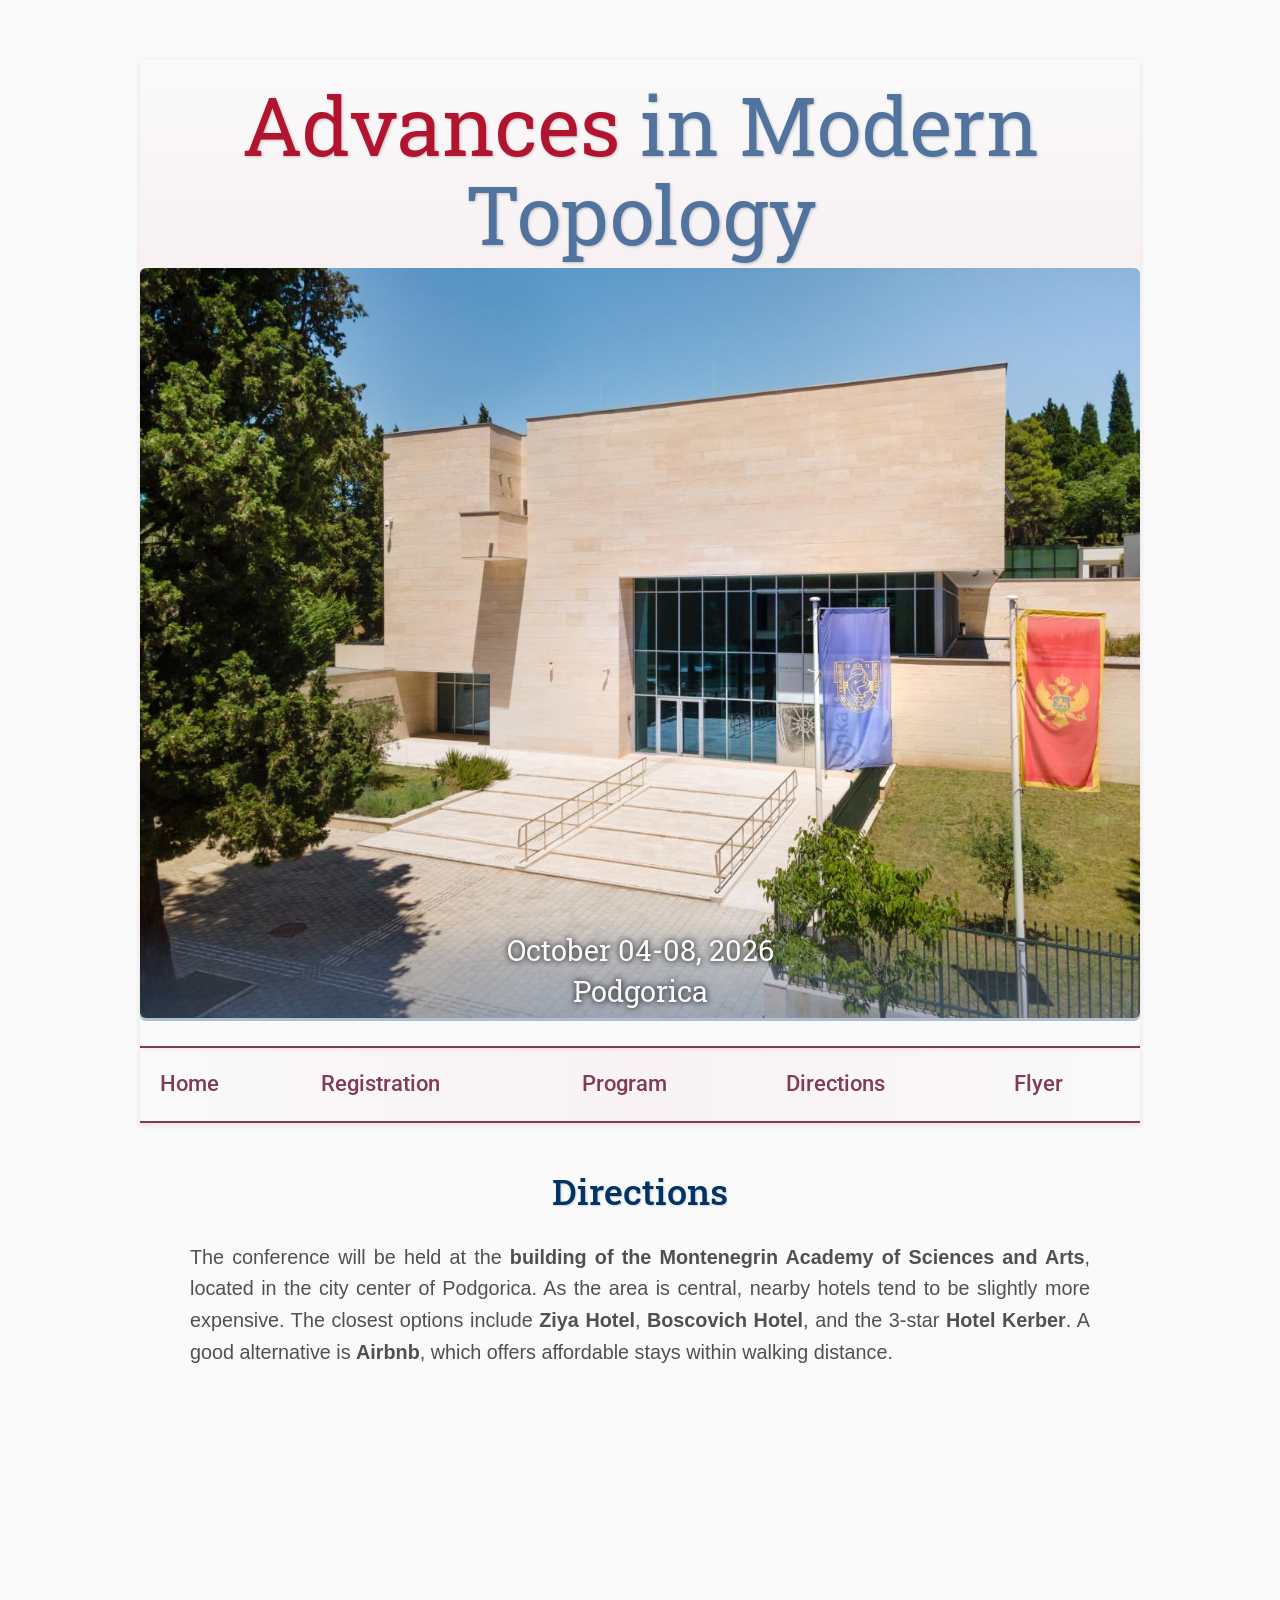
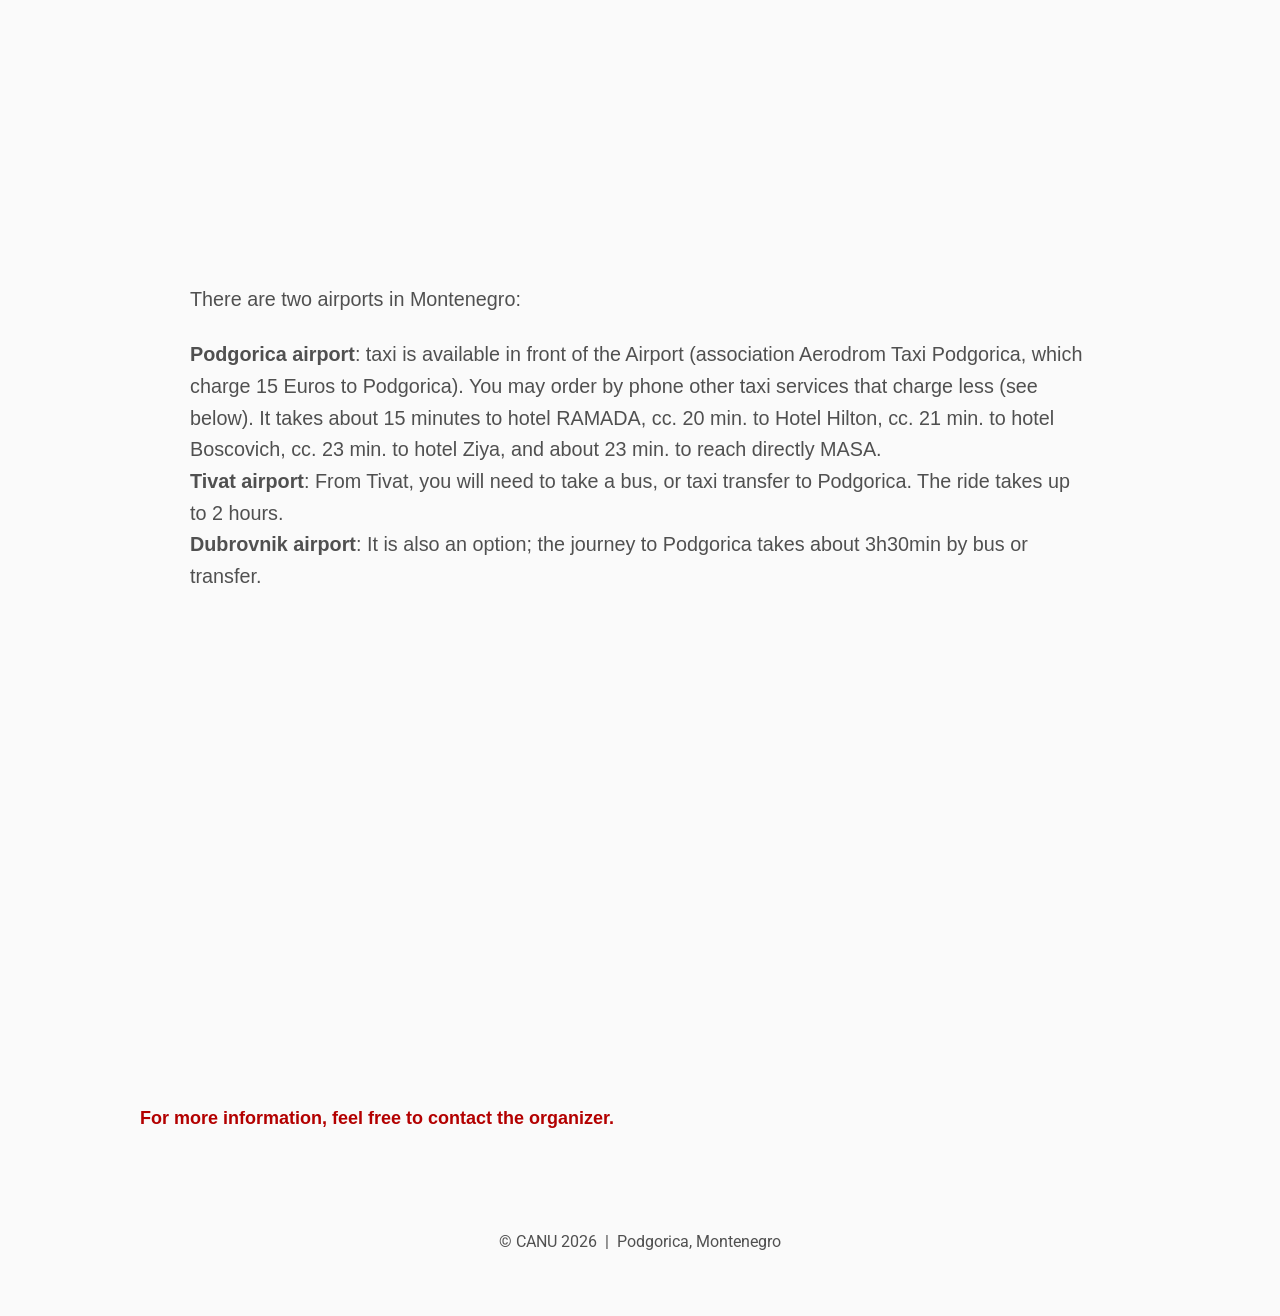
==== directions/index.html @ 11758e3e "Registration and directions pages have been updated with new information about the conference venue," ====
<!DOCTYPE html>
<html lang='en'>

<head>
    <base href="..">
    <link rel="shortcut icon" type="image/png" href="assets/favicon.png"/>
    <link rel="stylesheet" type="text/css" media="all" href="assets/main.css"/>
    <meta name="description" content="Conference Template">
    <meta name="resource-type" content="document">
    <meta name="distribution" content="global">
    <meta name="KeyWords" content="Conference">
    <title>Directions | Conference Template</title>
</head>

<body>

    <div class="banner">
  <span class="top-left">
    <span class="title1">Advances </span><span class="title2"> in Modern  Topology</span> 
  </span>
  <img src="assets/banner.jpg" alt="Conference venue" style="width:100%;">
   <div class="bottom-right">
            October 04-08, 2026 <br>  Podgorica
        </div>
</div>

    <table class="navigation">
        <tr>
            <td class="navigation">
                <a title="Conference Home Page" href=".">Home</a>
            </td>
            <td class="navigation">
                <a title="Register for the Conference" href="registration">Registration</a>
            </td>
            <td class="navigation">
                <a title="Conference Program" href="program">Program</a> 
            </td>
            <td class="navigation">
                <a class="current" title="Directions to the Conference" href="directions">Directions</a>
            </td>
            <td class="navigation">
                <a title="Conference Flyer" href="flyer">Flyer</a>
            </td>
        </tr>
    </table>


<section id="directions" style="margin: 2em 0; font-family: 'Segoe UI', sans-serif;">
  <h2 style="color: #003366; text-align: center;">Directions</h2>
  <p style="font-size: 1.1em; line-height: 1.6; text-align: justify;">
    The conference will be held at the <strong>building of the Montenegrin Academy of Sciences and Arts</strong>, located in the city center of Podgorica.
    As the area is central, nearby hotels tend to be slightly more expensive. The closest options include <strong>Ziya Hotel</strong>, <strong>Boscovich Hotel</strong>, and the 3‑star <strong>Hotel Kerber</strong>.
    A good alternative is <strong>Airbnb</strong>, which offers affordable stays within walking distance. 
 

<br><br>


    <!-- <iframe class="directions" src="https://www.google.com/maps/embed?pb=!1m16!1m12!1m3!1d2081.9420286631876!2d19.26877948616867!3d42.44240595621715!2m3!1f0!2f0!3f0!3m2!1i1024!2i768!4f13.1!2m1!1sHotels!5e0!3m2!1sen!2s!4v1775900545746!5m2!1sen!2s"></iframe> -->
<iframe src="https://www.google.com/maps/embed?pb=!1m16!1m12!1m3!1d2081.9420286631876!2d19.26877948616867!3d42.44240595621715!2m3!1f0!2f0!3f0!3m2!1i1024!2i768!4f13.1!2m1!1sHotels!5e0!3m2!1sen!2s!4v1775900545746!5m2!1sen!2s" width="600" height="450" style="border:0;" allowfullscreen="" loading="lazy" referrerpolicy="no-referrer-when-downgrade"></iframe>
    

  <p style="font-size: 1.1em; line-height: 1.6; text-align: justify;">
    There are two airports in Montenegro:
  </p>
  <ul style="font-size: 1.1em; line-height: 1.6; ">
    <li><strong>Podgorica airport</strong>: taxi is available in front of the Airport (association Aerodrom Taxi Podgorica, which charge 15 Euros to Podgorica). You may order by phone other taxi services that charge less (see below). It takes about 15 minutes to hotel RAMADA, cc. 20 min. to Hotel Hilton, cc. 21 min. to hotel Boscovich, cc. 23 min. to hotel Ziya, and about 23 min. to reach directly MASA.</li>
    <li><strong>Tivat airport</strong>: From Tivat, you will need to take a bus, or taxi transfer to Podgorica. The ride takes up to 2 hours.</li>
    <li><strong>Dubrovnik airport</strong>: It is also an option; the journey to Podgorica takes about 3h30min by bus or transfer.</li>
  </ul>



<iframe src="https://www.google.com/maps/embed?pb=!1m52!1m12!1m3!1d33331.25904077908!2d19.26617210834634!3d42.40442391123263!2m3!1f0!2f0!3f0!3m2!1i1024!2i768!4f13.1!4m37!3e0!4m5!1s0x134de96c4166ce8f%3A0x9bb6c7b94a148fad!2sPodgorica%20Arpt%2C%20Podgorica%2081000%2C%20Montenegro!3m2!1d42.367829799999996!2d19.246746599999998!4m5!1s0x134deb41b37812cd%3A0x227456b5bd88b708!2sRamada%20by%20Wyndham%20Podgorica%2C%20Blv%20Save%20Kovacevica%2074%2C%20Podgorica%2081000%2C%20Montenegro!3m2!1d42.431243099999996!2d19.2630557!4m5!1s0x134deb46296b3aed%3A0xa830e65a91c3c50a!2sHilton%20Podgorica%20Crna%20Gora%2C%202%20Bulevar%20Svetog%20Petra%20Cetinjskog%2C%20Podgorica%2081000%2C%20Montenegro!3m2!1d42.4389031!2d19.263093299999998!4m5!1s0x134deb4f3cd44af1%3A0x5d9fb6322ce74267!2sBoscovich%20Boutique%20Hotel%2C%2055%20Marka%20Miljanova%2C%20Podgorica%2081000%2C%20Montenegro!3m2!1d42.4413194!2d19.2669458!4m5!1s0x134deb4c29937cdb%3A0x493914cd4206365f!2sZIYA%2C%2010%20Beogradska%2C%20Podgorica%2081000%2C%20Montenegro!3m2!1d42.4431893!2d19.267964499999998!4m5!1s0x134debf975e7ab0f%3A0x911110a6d07252a0!2sMontenegrin%20Academy%20of%20Sciences%20and%20Arts%20-%20CANU%2C%20Ulica%2C%205%20Rista%20Stijovi%C4%87a%2C%20Podgorica%2C%20Montenegro!3m2!1d42.4431661!2d19.2707865!5e0!3m2!1sen!2s!4v1777881721284!5m2!1sen!2s" width="600" height="450" style="border:0;" allowfullscreen="" loading="lazy" referrerpolicy="no-referrer-when-downgrade"></iframe>
    <!-- <img class="center" src="assets/kitten4.jpg" alt="This is just a kitten right now" id="kitten"> -->

   <br><br>
    <span style="font-weight: bold; color: #b30000;">For more information, feel free to contact the organizer.</span>
  </p>
</section>
   <footer>
        &copy; CANU 2026
        &nbsp;|&nbsp; Podgorica, Montenegro
    </footer>

</body>
</html>
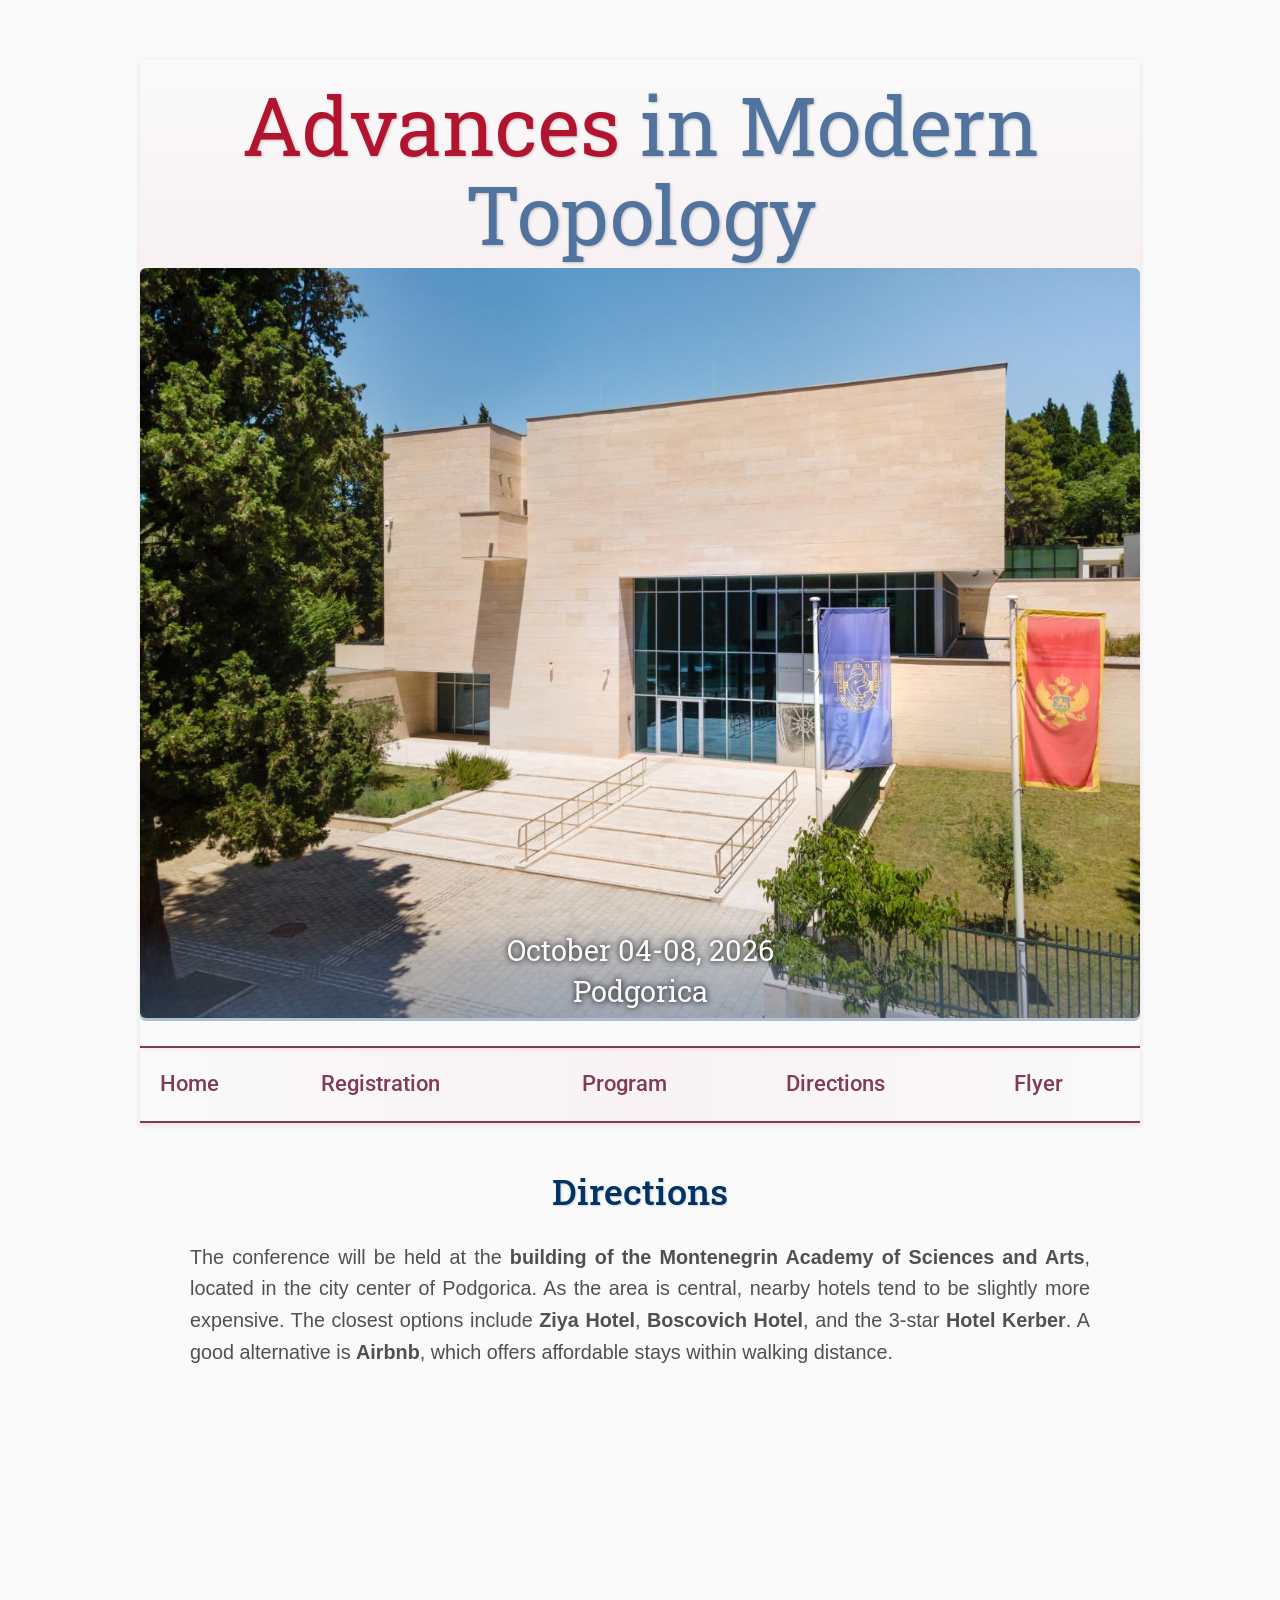
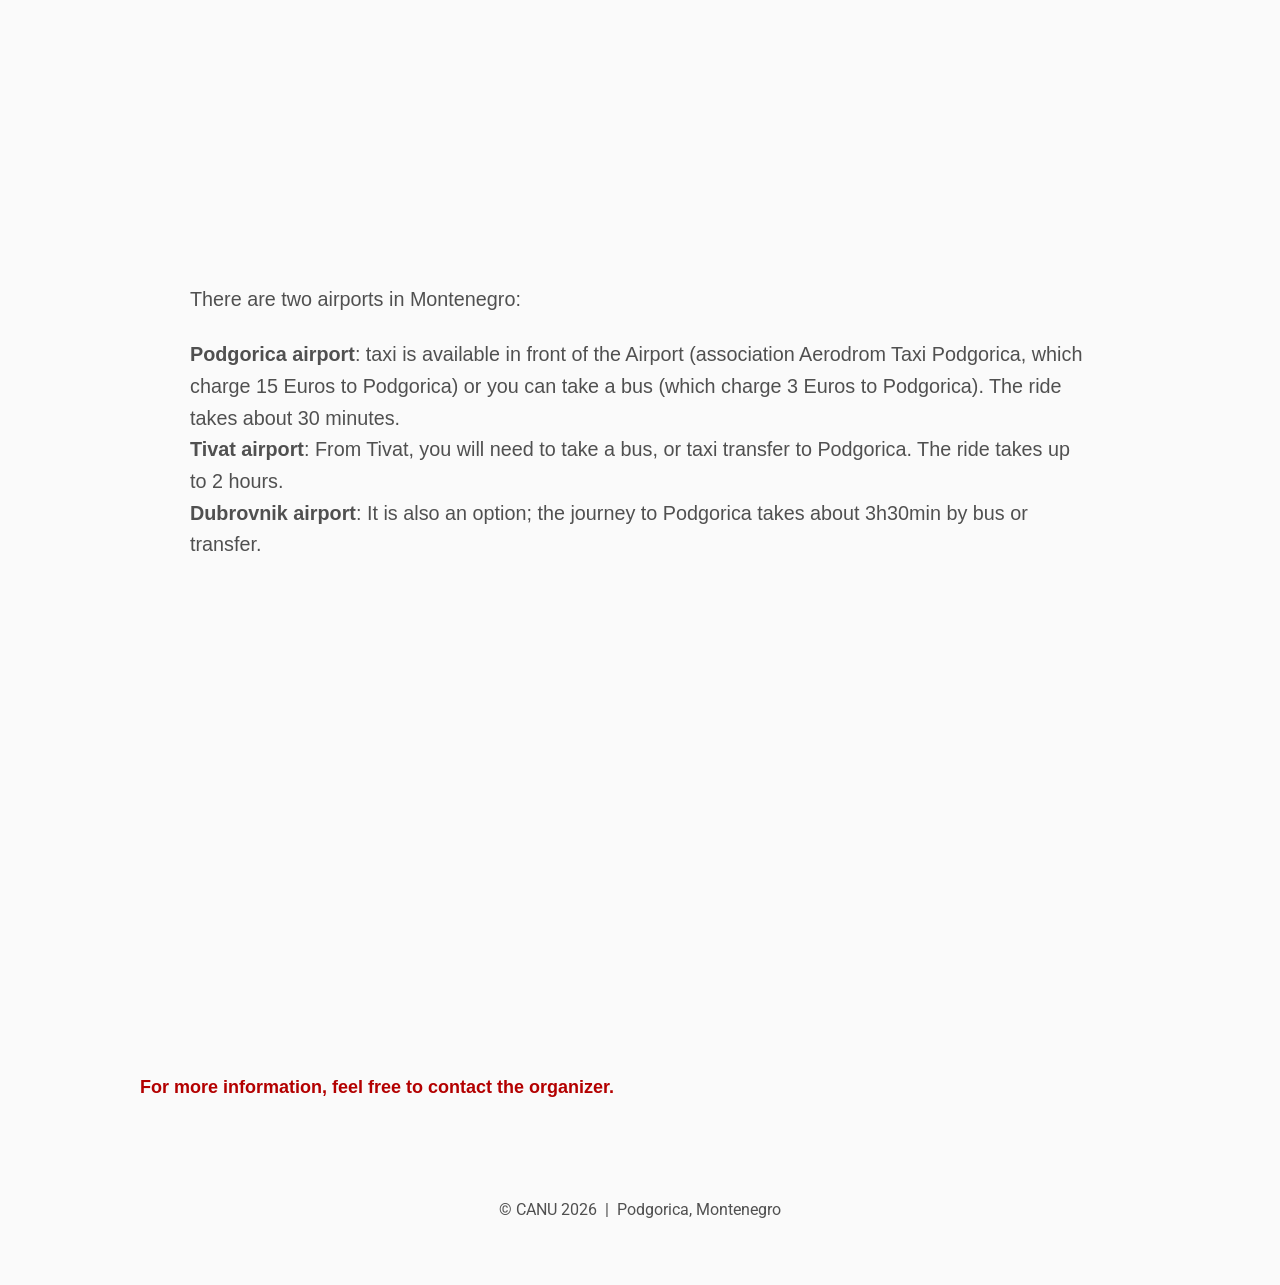
==== commit f0332d40: "Shintaro Kuroki sorted in the list of speakers. Updated the directions to Podgorica from Podgorica a" ====
--- a/directions/index.html
+++ b/directions/index.html
@@ -64,7 +64,7 @@
     There are two airports in Montenegro:
   </p>
   <ul style="font-size: 1.1em; line-height: 1.6; ">
-    <li><strong>Podgorica airport</strong>: taxi is available in front of the Airport (association Aerodrom Taxi Podgorica, which charge 15 Euros to Podgorica). You may order by phone other taxi services that charge less (see below). It takes about 15 minutes to hotel RAMADA, cc. 20 min. to Hotel Hilton, cc. 21 min. to hotel Boscovich, cc. 23 min. to hotel Ziya, and about 23 min. to reach directly MASA.</li>
+    <li><strong>Podgorica airport</strong>: taxi is available in front of the Airport (association Aerodrom Taxi Podgorica, which charge 15 Euros to Podgorica) or you can take a bus (which charge 3 Euros to Podgorica). The ride takes about 30 minutes.</li>
     <li><strong>Tivat airport</strong>: From Tivat, you will need to take a bus, or taxi transfer to Podgorica. The ride takes up to 2 hours.</li>
     <li><strong>Dubrovnik airport</strong>: It is also an option; the journey to Podgorica takes about 3h30min by bus or transfer.</li>
   </ul>
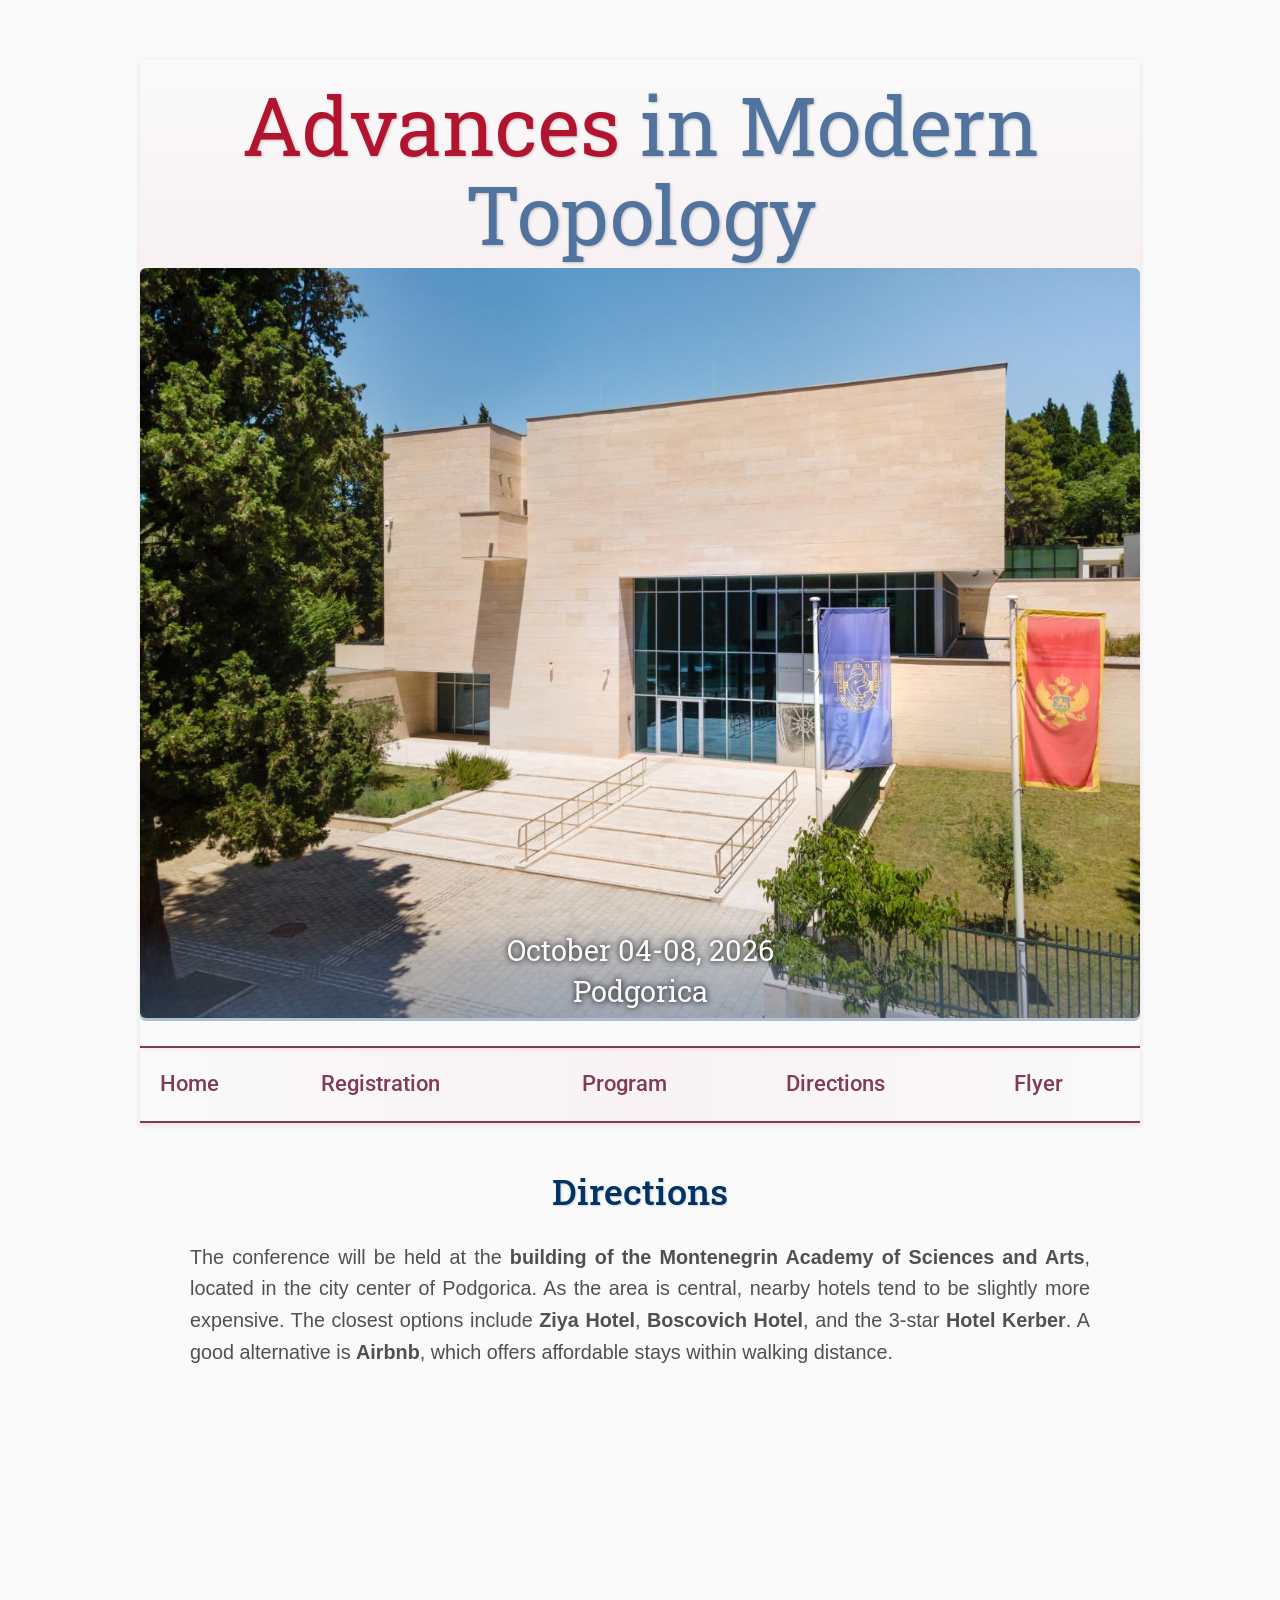
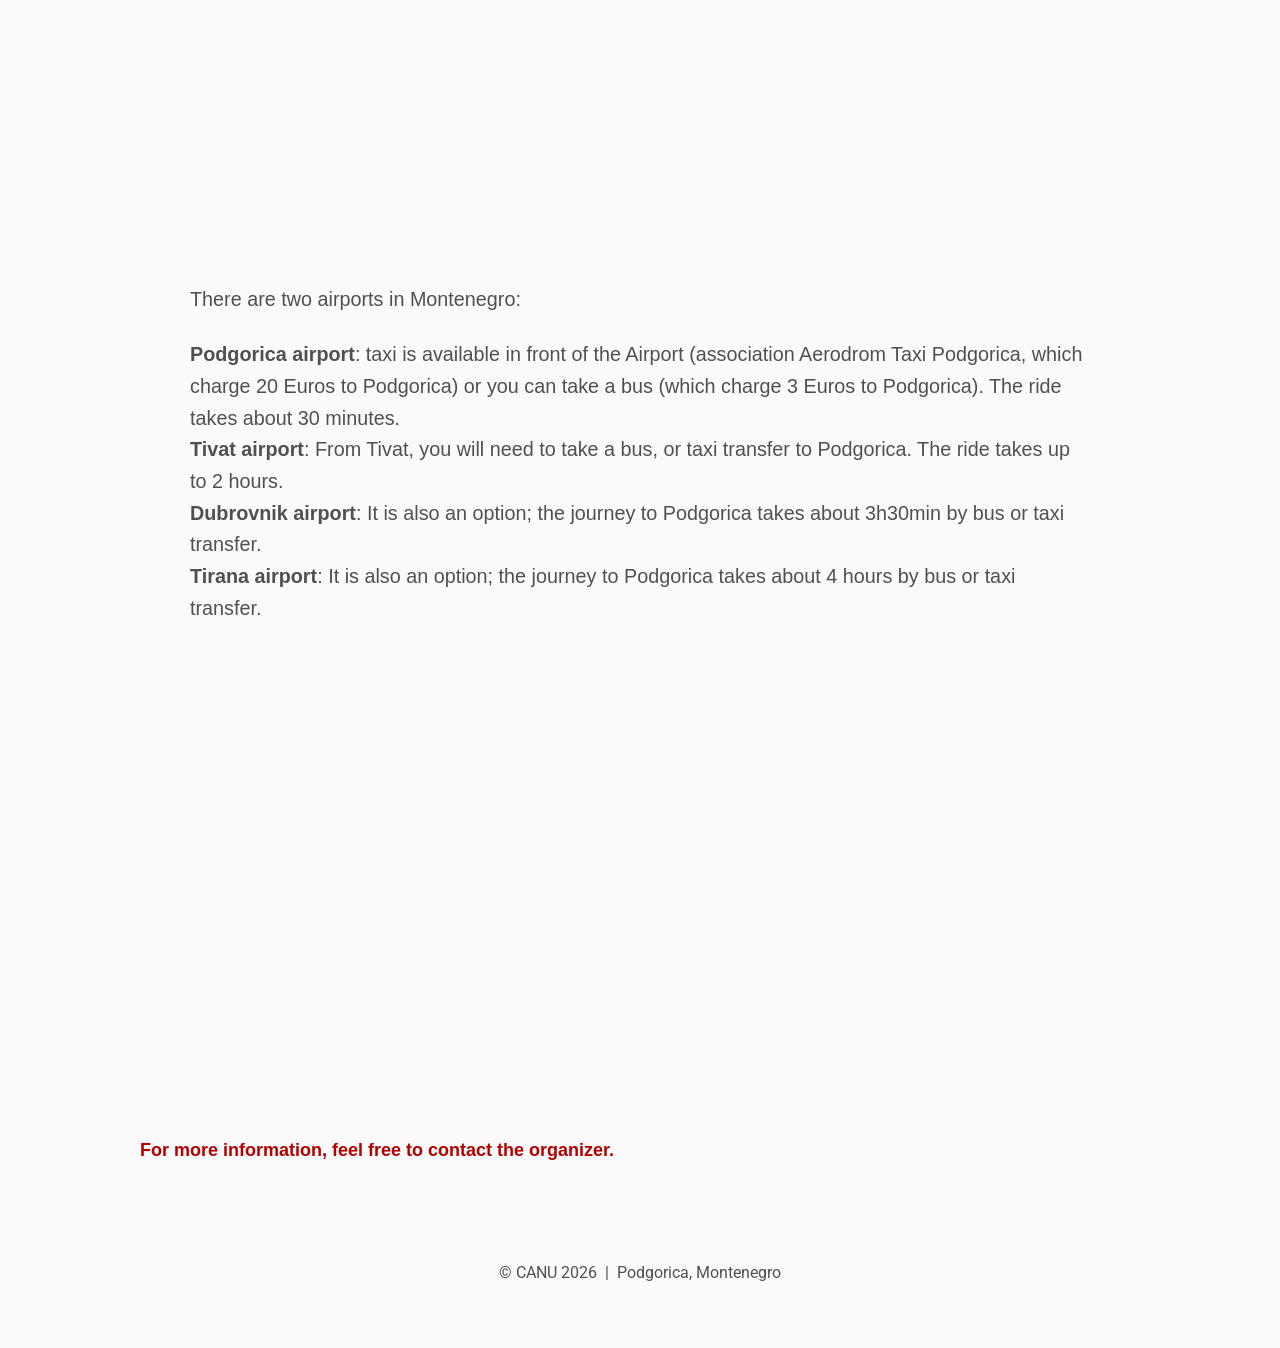
==== commit c1365546: "Minor edits to the website content." ====
--- a/directions/index.html
+++ b/directions/index.html
@@ -64,10 +64,11 @@
     There are two airports in Montenegro:
   </p>
   <ul style="font-size: 1.1em; line-height: 1.6; ">
-    <li><strong>Podgorica airport</strong>: taxi is available in front of the Airport (association Aerodrom Taxi Podgorica, which charge 15 Euros to Podgorica) or you can take a bus (which charge 3 Euros to Podgorica). The ride takes about 30 minutes.</li>
+    <li><strong>Podgorica airport</strong>: taxi is available in front of the Airport (association Aerodrom Taxi Podgorica, which charge 20 Euros to Podgorica) or you can take a bus (which charge 3 Euros to Podgorica). The ride takes about 30 minutes.</li>
     <li><strong>Tivat airport</strong>: From Tivat, you will need to take a bus, or taxi transfer to Podgorica. The ride takes up to 2 hours.</li>
-    <li><strong>Dubrovnik airport</strong>: It is also an option; the journey to Podgorica takes about 3h30min by bus or transfer.</li>
-  </ul>
+    <li><strong>Dubrovnik airport</strong>: It is also an option; the journey to Podgorica takes about 3h30min by bus or taxi transfer.</li>
+    <li><strong>Tirana airport</strong>: It is also an option; the journey to Podgorica takes about 4 hours by bus or taxi transfer.</li>  
+</ul>
 
 
 
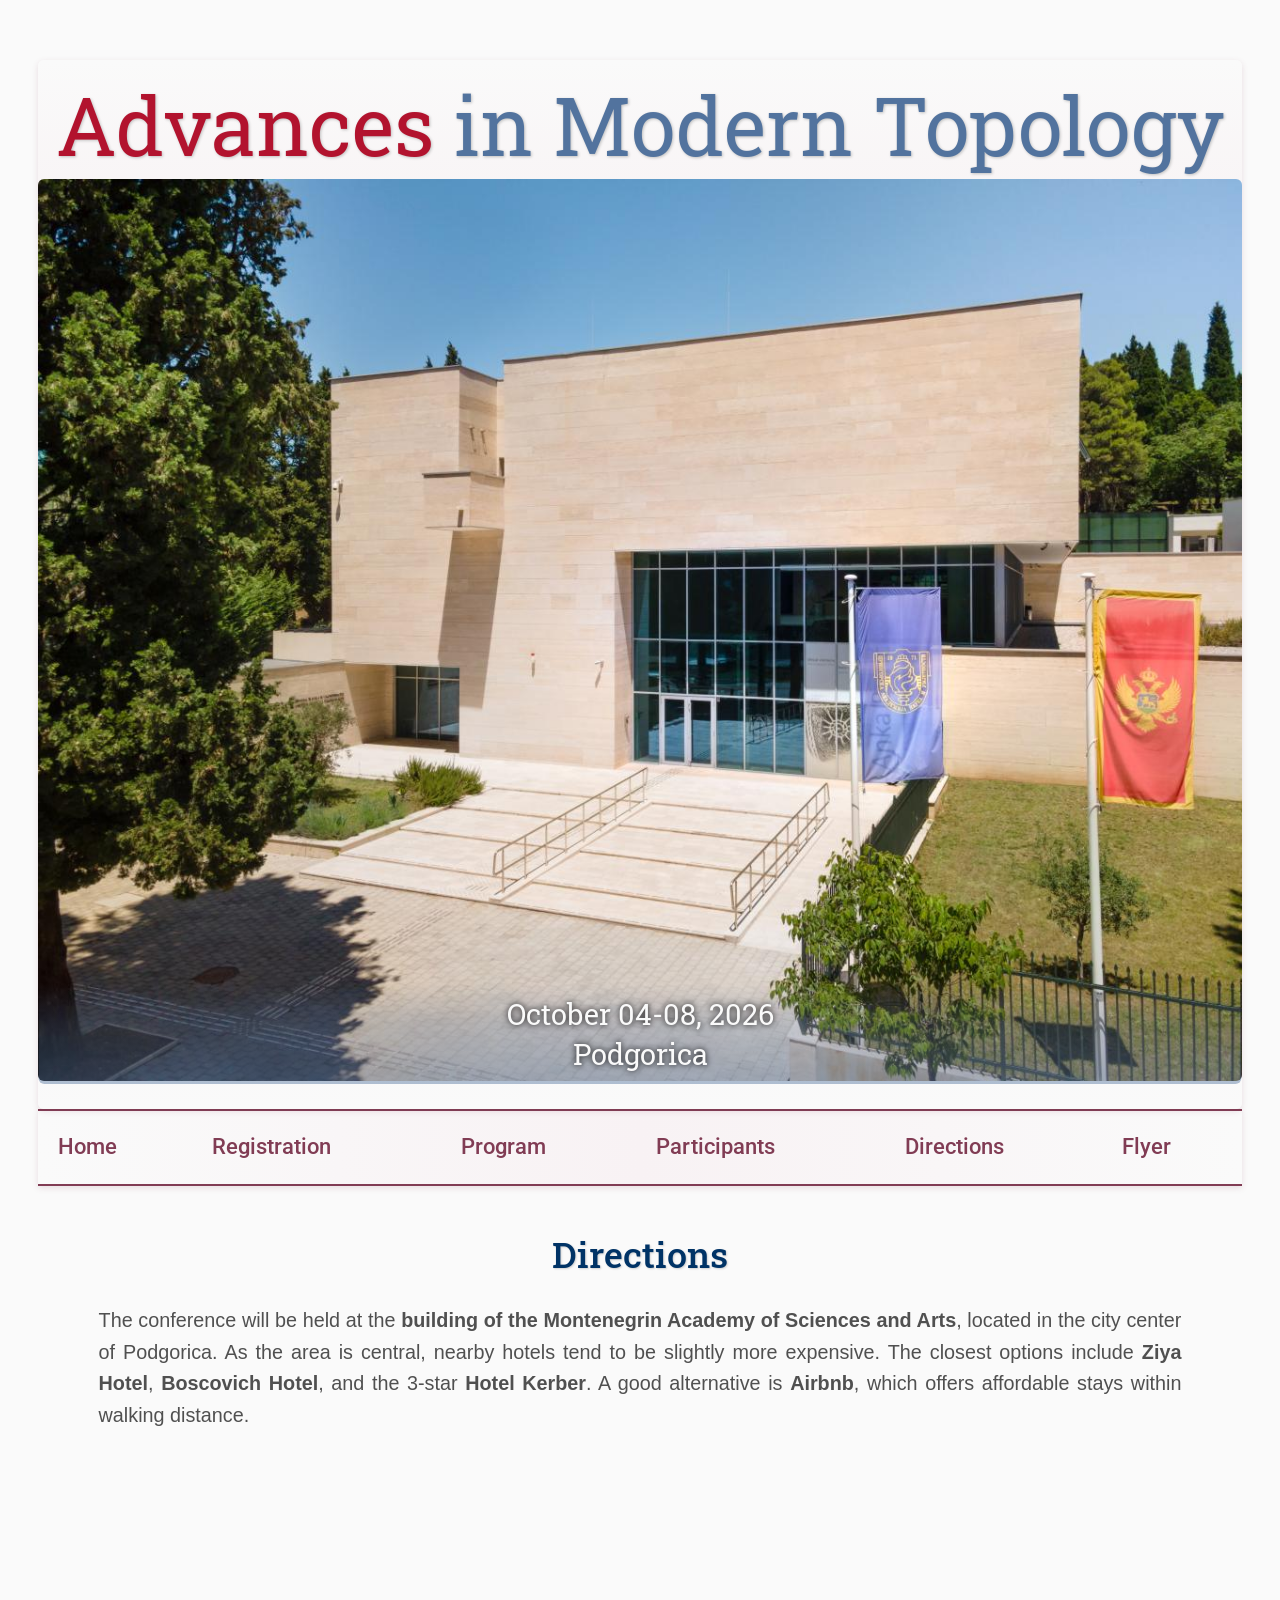
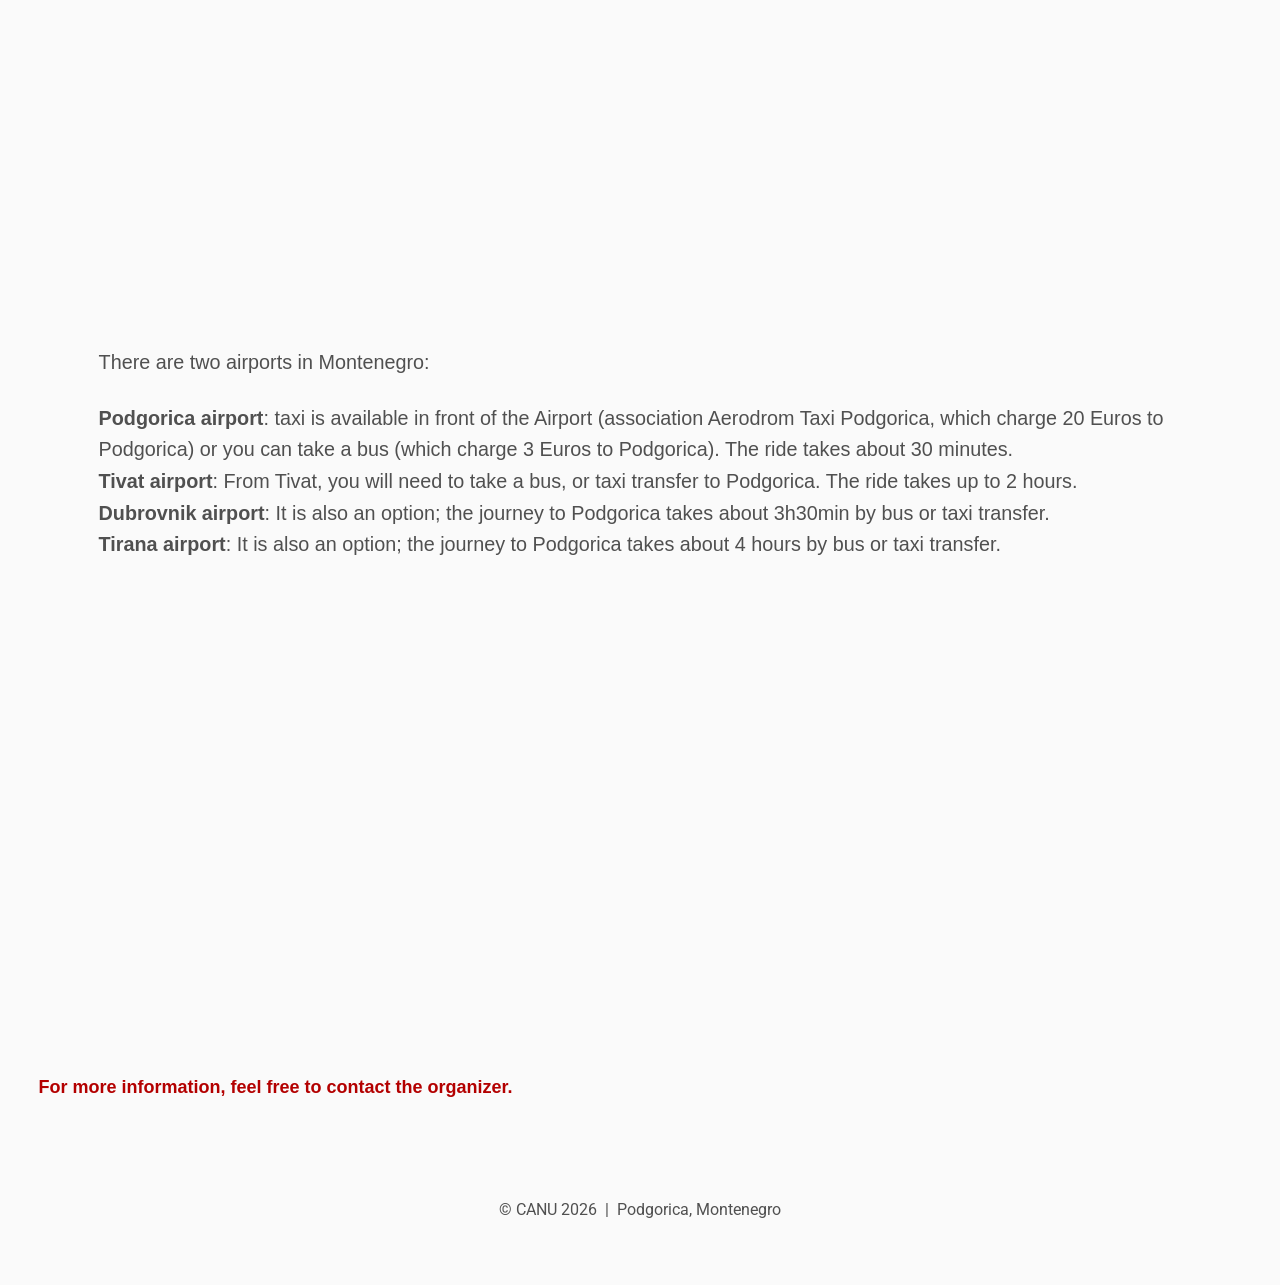
==== commit 271f5820: "Abstracts and titles of talks have been added to the program section. The list of participants has b" ====
--- a/directions/index.html
+++ b/directions/index.html
@@ -6,6 +6,7 @@
     <link rel="shortcut icon" type="image/png" href="assets/favicon.png"/>
     <link rel="stylesheet" type="text/css" media="all" href="assets/main.css"/>
     <meta name="description" content="Conference Template">
+    <meta name="viewport" content="width=device-width, initial-scale=1">
     <meta name="resource-type" content="document">
     <meta name="distribution" content="global">
     <meta name="KeyWords" content="Conference">
@@ -32,8 +33,14 @@
             <td class="navigation">
                 <a title="Register for the Conference" href="registration">Registration</a>
             </td>
+            <td class="navigation program-dropdown">
+                <a title="Conference Program" href="program">Program</a> 
+                <div class="program-dropdown-menu">
+                    <a href="program/abstracts">Abstracts</a>
+                </div>
+            </td>
             <td class="navigation">
-                <a title="Conference Program" href="program">Program</a> 
+                <a title="Conference Participants" href="participants">Participants</a>
             </td>
             <td class="navigation">
                 <a class="current" title="Directions to the Conference" href="directions">Directions</a>
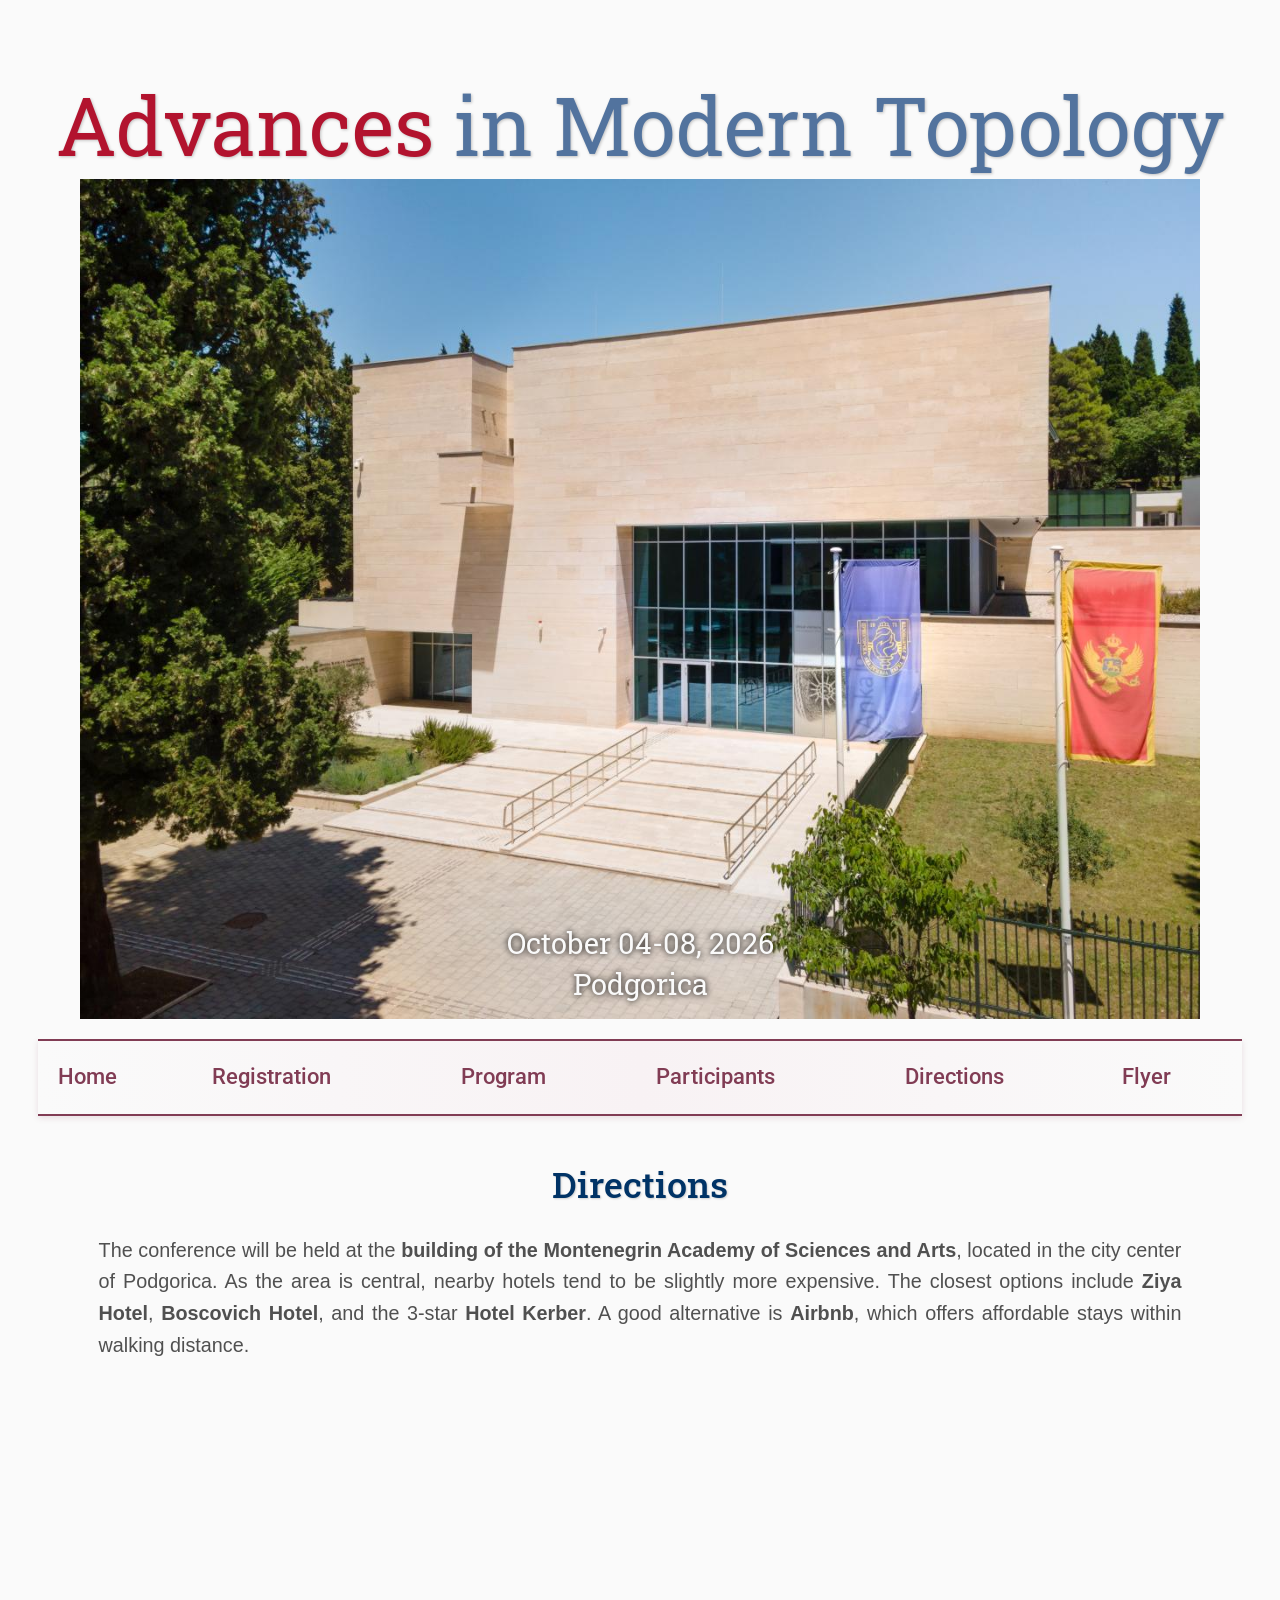
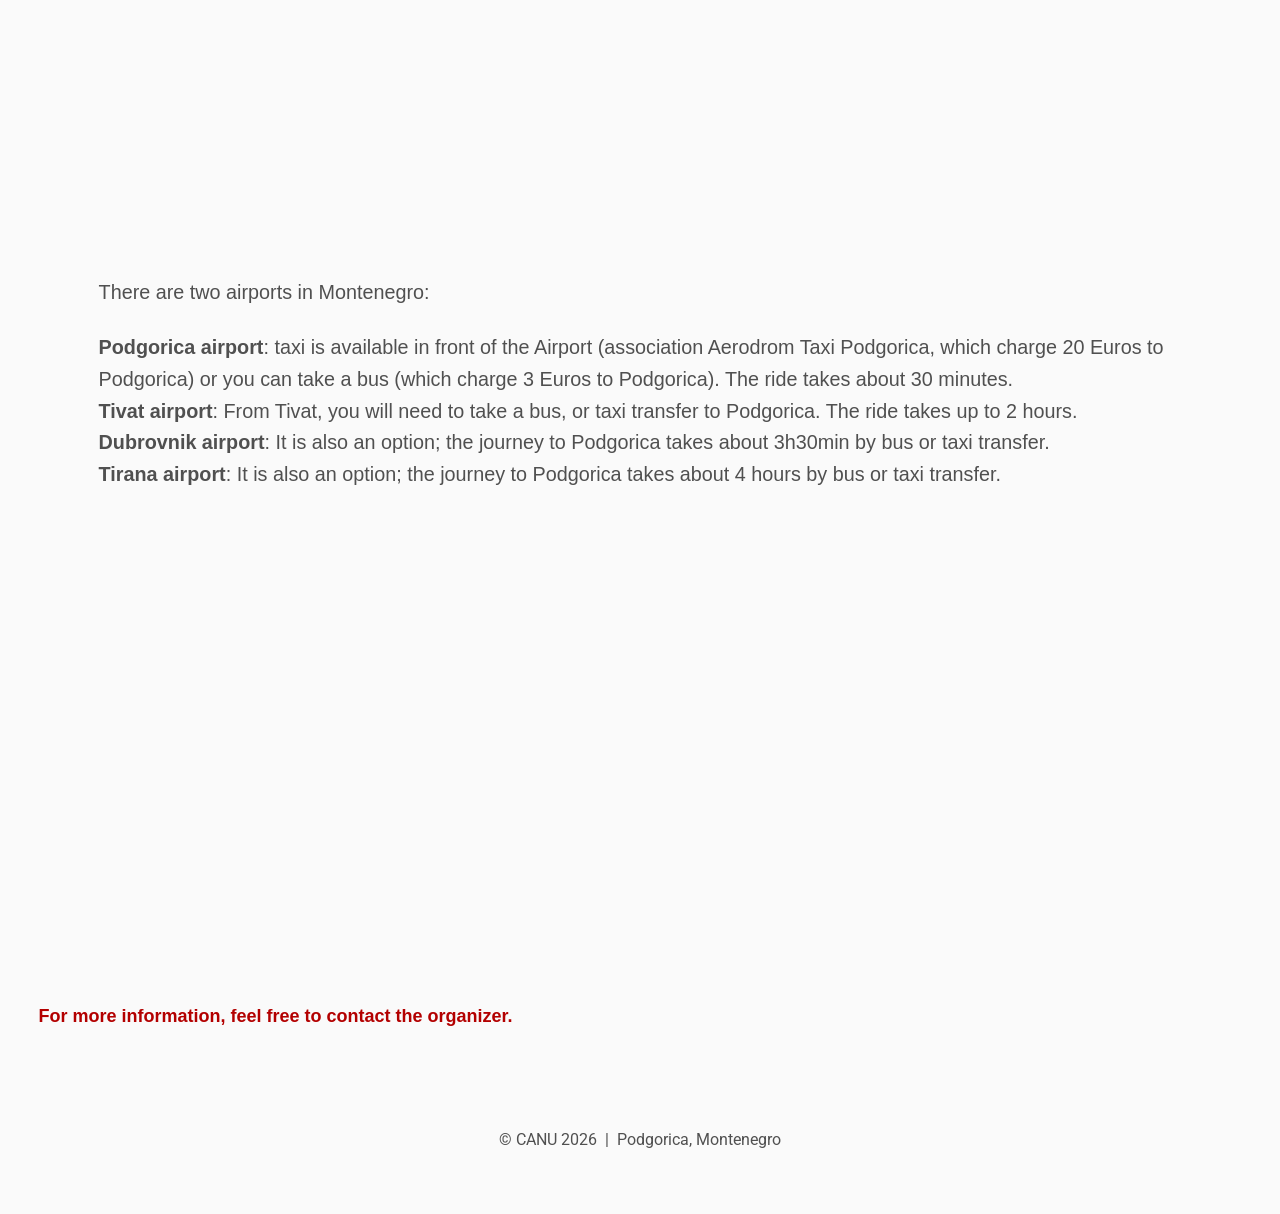
==== commit 20fbbdcb: "css fix" ====
--- a/directions/index.html
+++ b/directions/index.html
@@ -4,7 +4,7 @@
 <head>
     <base href="..">
     <link rel="shortcut icon" type="image/png" href="assets/favicon.png"/>
-    <link rel="stylesheet" type="text/css" media="all" href="assets/main.css"/>
+    <link rel="stylesheet" type="text/css" media="all" href="assets/main.css?v=20260910"/>
     <meta name="description" content="Conference Template">
     <meta name="viewport" content="width=device-width, initial-scale=1">
     <meta name="resource-type" content="document">
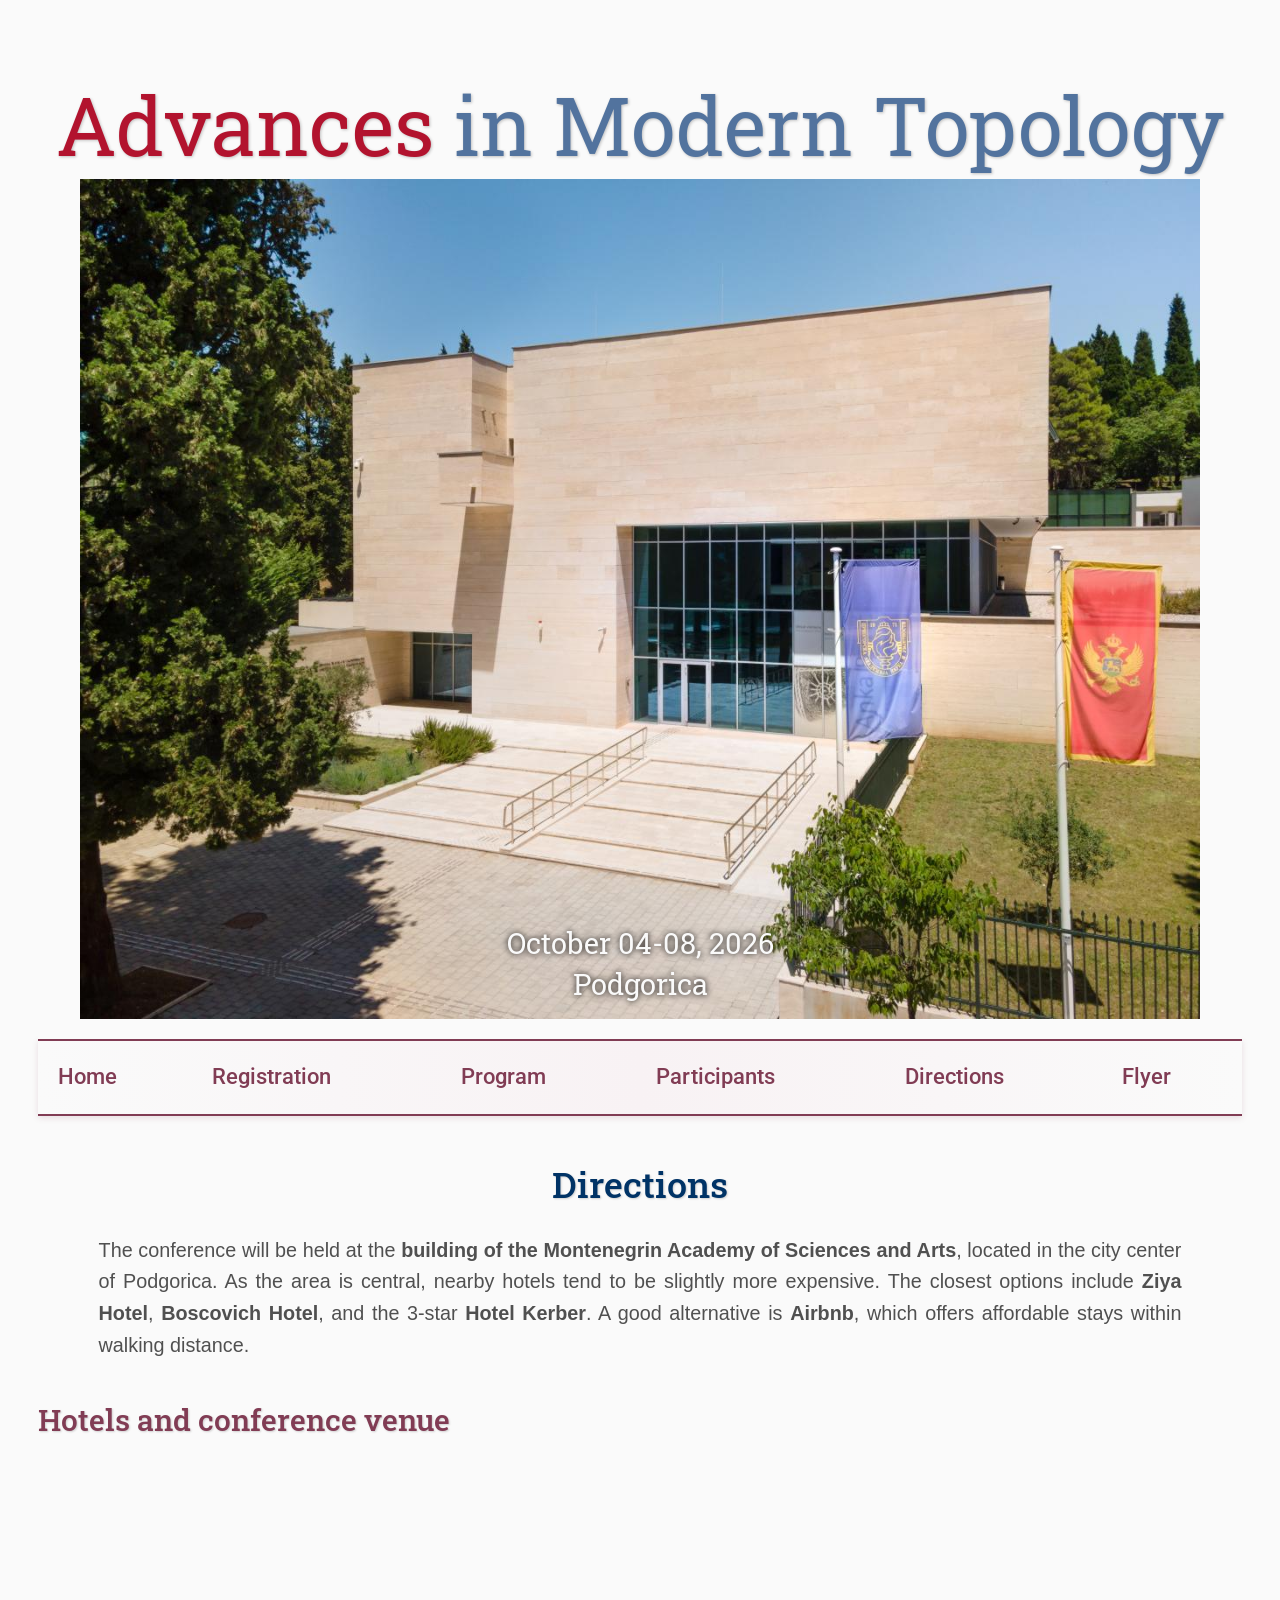
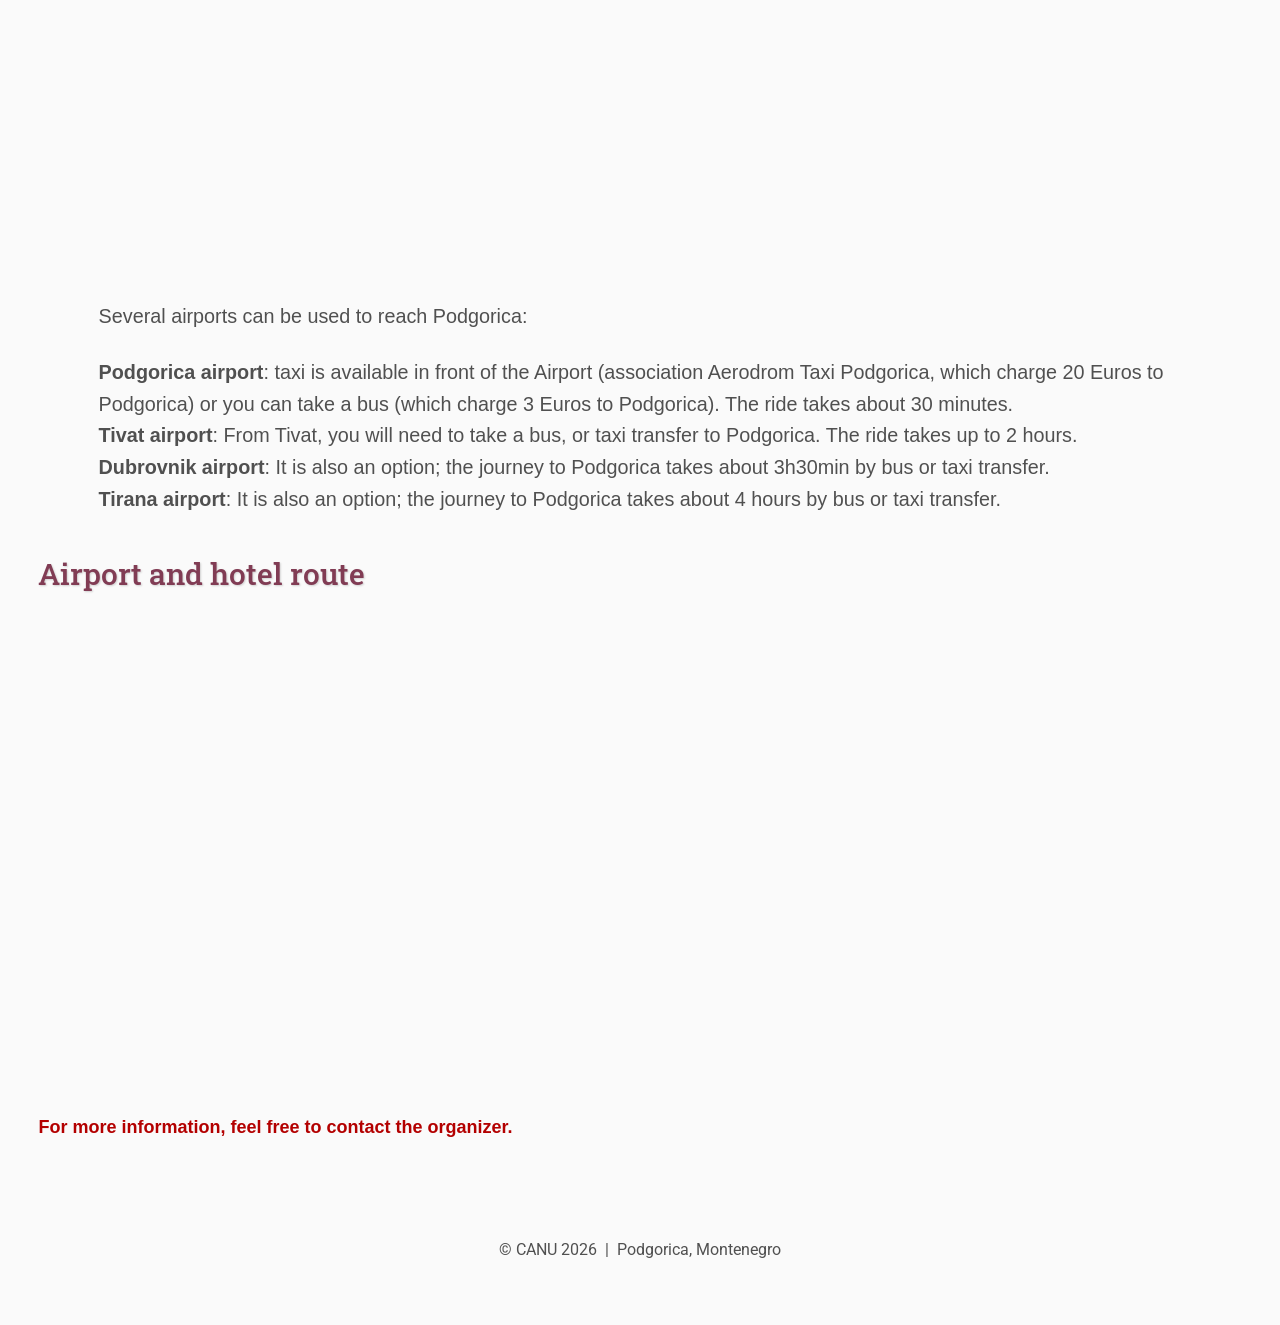
==== commit f0ccbf8b: "dodat raspored i ispravke u programu" ====
--- a/directions/index.html
+++ b/directions/index.html
@@ -58,17 +58,17 @@
     The conference will be held at the <strong>building of the Montenegrin Academy of Sciences and Arts</strong>, located in the city center of Podgorica.
     As the area is central, nearby hotels tend to be slightly more expensive. The closest options include <strong>Ziya Hotel</strong>, <strong>Boscovich Hotel</strong>, and the 3‑star <strong>Hotel Kerber</strong>.
     A good alternative is <strong>Airbnb</strong>, which offers affordable stays within walking distance. 
- 
+  </p>
 
-<br><br>
+  <h3>Hotels and conference venue</h3>
 
 
     <!-- <iframe class="directions" src="https://www.google.com/maps/embed?pb=!1m16!1m12!1m3!1d2081.9420286631876!2d19.26877948616867!3d42.44240595621715!2m3!1f0!2f0!3f0!3m2!1i1024!2i768!4f13.1!2m1!1sHotels!5e0!3m2!1sen!2s!4v1775900545746!5m2!1sen!2s"></iframe> -->
-<iframe src="https://www.google.com/maps/embed?pb=!1m16!1m12!1m3!1d2081.9420286631876!2d19.26877948616867!3d42.44240595621715!2m3!1f0!2f0!3f0!3m2!1i1024!2i768!4f13.1!2m1!1sHotels!5e0!3m2!1sen!2s!4v1775900545746!5m2!1sen!2s" width="600" height="450" style="border:0;" allowfullscreen="" loading="lazy" referrerpolicy="no-referrer-when-downgrade"></iframe>
+<iframe class="directions" title="Hotels and conference venue in central Podgorica" src="https://www.google.com/maps/embed?pb=!1m16!1m12!1m3!1d2081.9420286631876!2d19.26877948616867!3d42.44240595621715!2m3!1f0!2f0!3f0!3m2!1i1024!2i768!4f13.1!2m1!1sHotels!5e0!3m2!1sen!2s!4v1775900545746!5m2!1sen!2s" allowfullscreen="" loading="lazy" referrerpolicy="no-referrer-when-downgrade"></iframe>
     
 
-  <p style="font-size: 1.1em; line-height: 1.6; text-align: justify;">
-    There are two airports in Montenegro:
+    <p style="font-size: 1.1em; line-height: 1.6; text-align: justify;">
+    Several airports can be used to reach Podgorica:
   </p>
   <ul style="font-size: 1.1em; line-height: 1.6; ">
     <li><strong>Podgorica airport</strong>: taxi is available in front of the Airport (association Aerodrom Taxi Podgorica, which charge 20 Euros to Podgorica) or you can take a bus (which charge 3 Euros to Podgorica). The ride takes about 30 minutes.</li>
@@ -79,12 +79,12 @@
 
 
 
-<iframe src="https://www.google.com/maps/embed?pb=!1m52!1m12!1m3!1d33331.25904077908!2d19.26617210834634!3d42.40442391123263!2m3!1f0!2f0!3f0!3m2!1i1024!2i768!4f13.1!4m37!3e0!4m5!1s0x134de96c4166ce8f%3A0x9bb6c7b94a148fad!2sPodgorica%20Arpt%2C%20Podgorica%2081000%2C%20Montenegro!3m2!1d42.367829799999996!2d19.246746599999998!4m5!1s0x134deb41b37812cd%3A0x227456b5bd88b708!2sRamada%20by%20Wyndham%20Podgorica%2C%20Blv%20Save%20Kovacevica%2074%2C%20Podgorica%2081000%2C%20Montenegro!3m2!1d42.431243099999996!2d19.2630557!4m5!1s0x134deb46296b3aed%3A0xa830e65a91c3c50a!2sHilton%20Podgorica%20Crna%20Gora%2C%202%20Bulevar%20Svetog%20Petra%20Cetinjskog%2C%20Podgorica%2081000%2C%20Montenegro!3m2!1d42.4389031!2d19.263093299999998!4m5!1s0x134deb4f3cd44af1%3A0x5d9fb6322ce74267!2sBoscovich%20Boutique%20Hotel%2C%2055%20Marka%20Miljanova%2C%20Podgorica%2081000%2C%20Montenegro!3m2!1d42.4413194!2d19.2669458!4m5!1s0x134deb4c29937cdb%3A0x493914cd4206365f!2sZIYA%2C%2010%20Beogradska%2C%20Podgorica%2081000%2C%20Montenegro!3m2!1d42.4431893!2d19.267964499999998!4m5!1s0x134debf975e7ab0f%3A0x911110a6d07252a0!2sMontenegrin%20Academy%20of%20Sciences%20and%20Arts%20-%20CANU%2C%20Ulica%2C%205%20Rista%20Stijovi%C4%87a%2C%20Podgorica%2C%20Montenegro!3m2!1d42.4431661!2d19.2707865!5e0!3m2!1sen!2s!4v1777881721284!5m2!1sen!2s" width="600" height="450" style="border:0;" allowfullscreen="" loading="lazy" referrerpolicy="no-referrer-when-downgrade"></iframe>
+<h3>Airport and hotel route</h3>
+<iframe class="directions" title="Route from Podgorica Airport to hotels and the conference venue" src="https://www.google.com/maps/embed?pb=!1m52!1m12!1m3!1d33331.25904077908!2d19.26617210834634!3d42.40442391123263!2m3!1f0!2f0!3f0!3m2!1i1024!2i768!4f13.1!4m37!3e0!4m5!1s0x134de96c4166ce8f%3A0x9bb6c7b94a148fad!2sPodgorica%20Arpt%2C%20Podgorica%2081000%2C%20Montenegro!3m2!1d42.367829799999996!2d19.246746599999998!4m5!1s0x134deb41b37812cd%3A0x227456b5bd88b708!2sRamada%20by%20Wyndham%20Podgorica%2C%20Blv%20Save%20Kovacevica%2074%2C%20Podgorica%2081000%2C%20Montenegro!3m2!1d42.431243099999996!2d19.2630557!4m5!1s0x134deb46296b3aed:0xa830e65a91c3c50a!2sHilton%20Podgorica%20Crna%20Gora%2C%202%20Bulevar%20Svetog%20Petra%20Cetinjskog%2C%20Podgorica%2081000%2C%20Montenegro!3m2!1d42.4389031!2d19.263093299999998!4m5!1s0x134deb4f3cd44af1:0x5d9fb6322ce74267!2sBoscovich%20Boutique%20Hotel%2C%2055%20Marka%20Miljanova%2C%20Podgorica%2081000%2C%20Montenegro!3m2!1d42.4413194!2d19.2669458!4m5!1s0x134deb4c29937cdb:0x493914cd4206365f!2sZIYA%2C%2010%20Beogradska%2C%20Podgorica%2081000%2C%20Montenegro!3m2!1d42.4431893!2d19.267964499999998!4m5!1s0x134debf975e7ab0f:0x911110a6d07252a0!2sMontenegrin%20Academy%20of%20Sciences%20and%20Arts%20-%20CANU%2C%20Ulica%2C%205%20Rista%20Stijovi%C4%87%2C%20Podgorica%2C%20Montenegro!3m2!1d42.4431661!2d19.2707865!5e0!3m2!1sen!2s!4v1777881721284!5m2!1sen!2s" allowfullscreen="" loading="lazy" referrerpolicy="no-referrer-when-downgrade"></iframe>
     <!-- <img class="center" src="assets/kitten4.jpg" alt="This is just a kitten right now" id="kitten"> -->
 
    <br><br>
     <span style="font-weight: bold; color: #b30000;">For more information, feel free to contact the organizer.</span>
-  </p>
 </section>
    <footer>
         &copy; CANU 2026
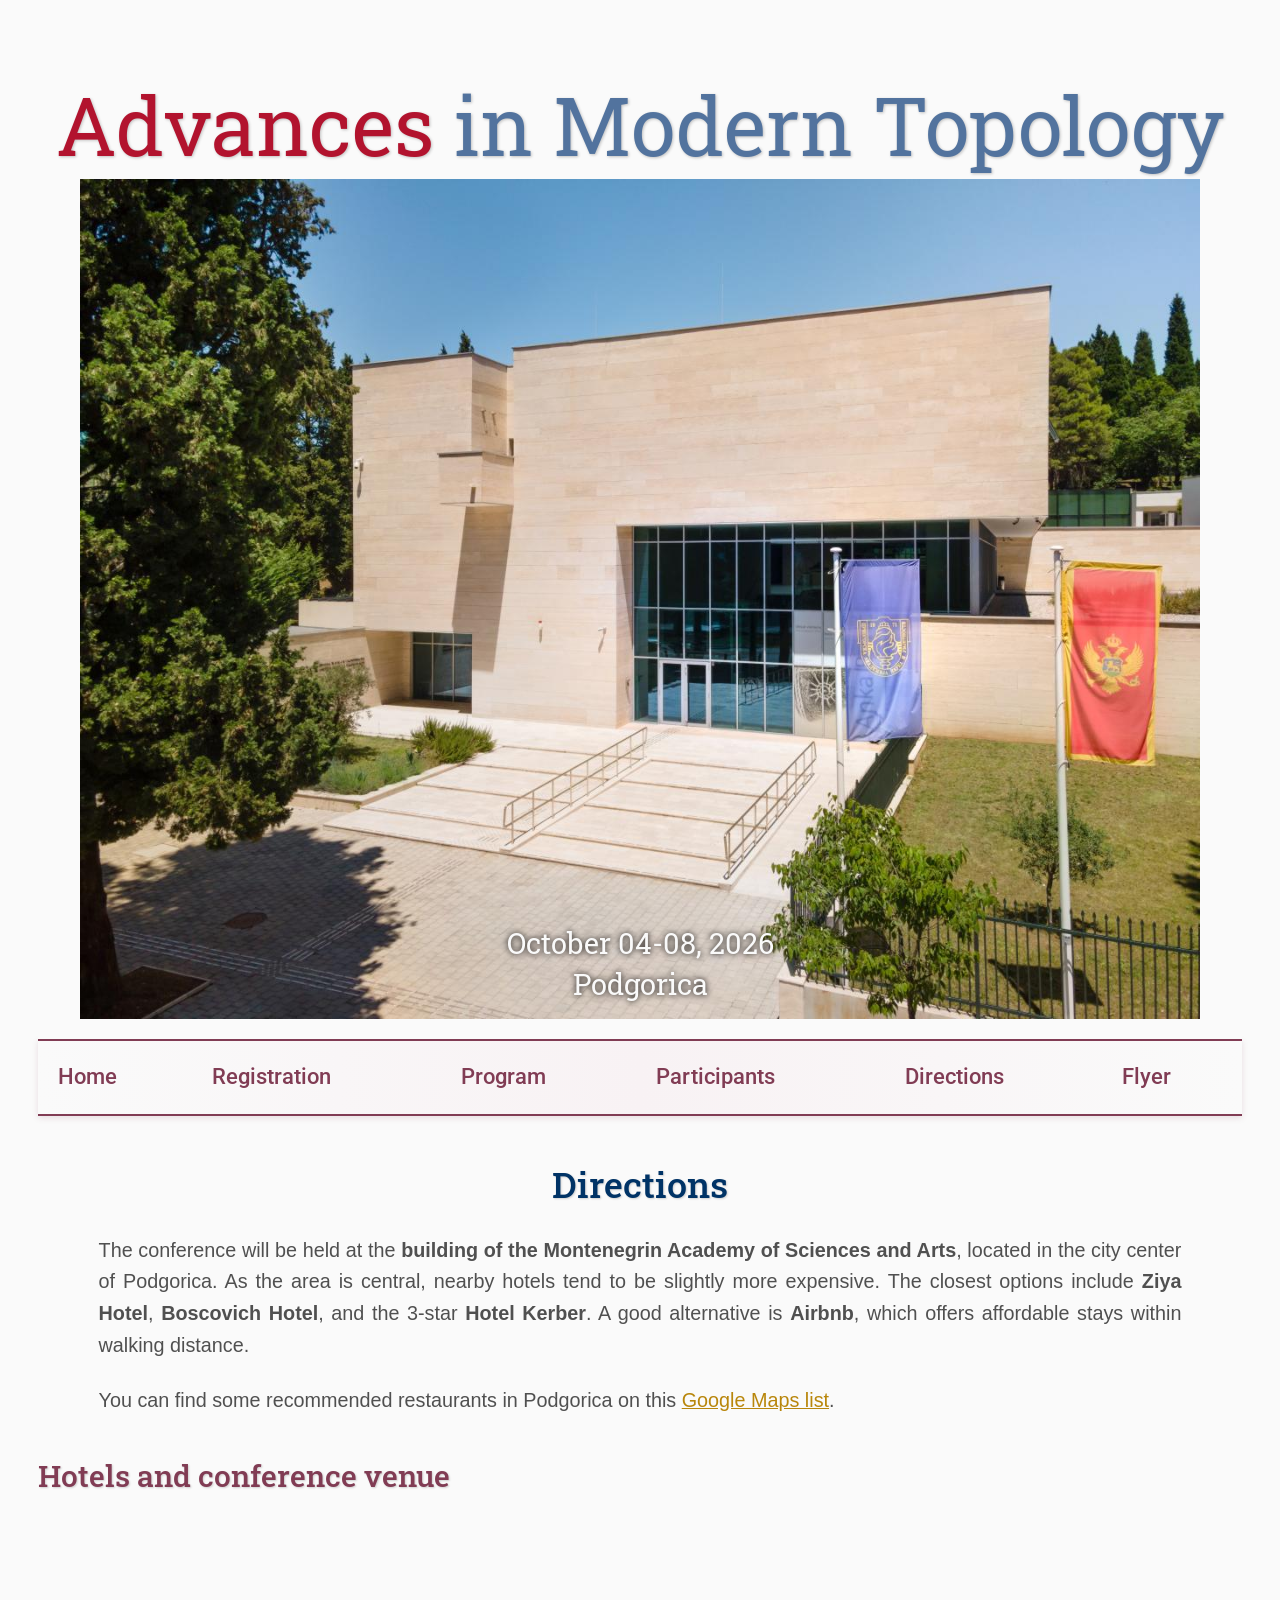
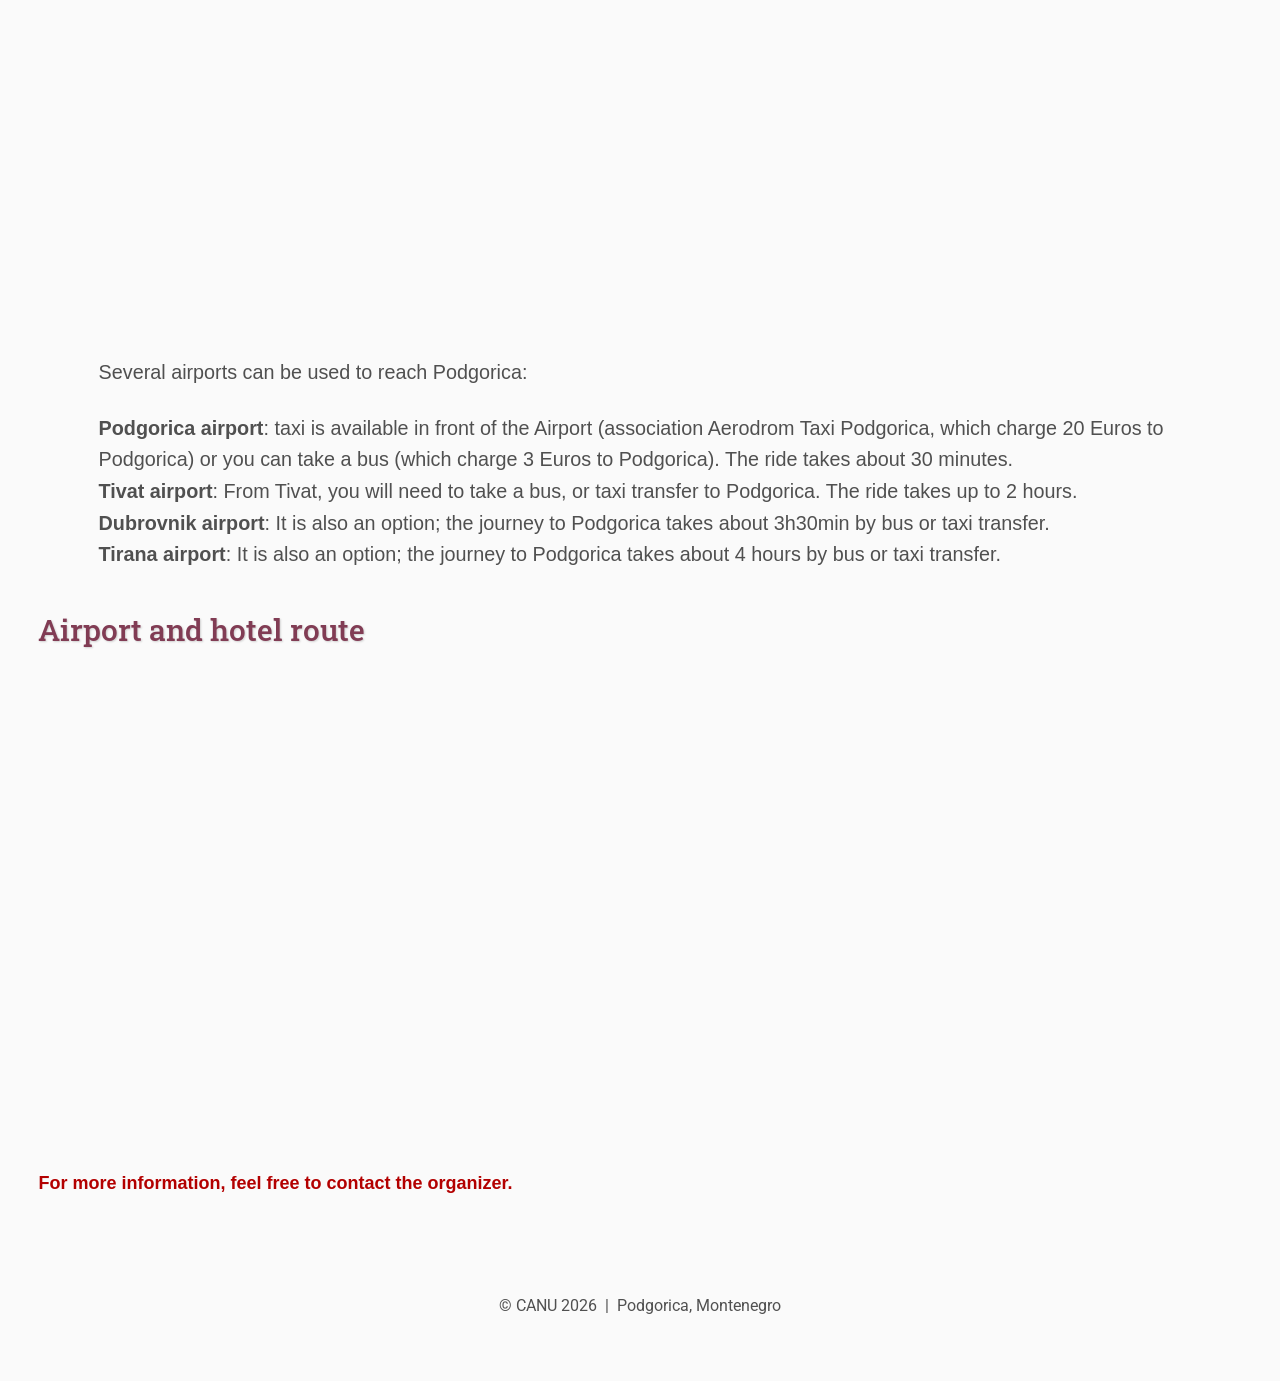
==== commit f80d286d: "Directions and abstracts updated to reflect new program schedule and venue changes." ====
--- a/directions/index.html
+++ b/directions/index.html
@@ -59,6 +59,9 @@
     As the area is central, nearby hotels tend to be slightly more expensive. The closest options include <strong>Ziya Hotel</strong>, <strong>Boscovich Hotel</strong>, and the 3‑star <strong>Hotel Kerber</strong>.
     A good alternative is <strong>Airbnb</strong>, which offers affordable stays within walking distance. 
   </p>
+    <p style="font-size: 1.1em; line-height: 1.6; text-align: justify;">
+        You can find some recommended restaurants in Podgorica on this <a href="https://maps.app.goo.gl/vGuSvb5BqeuJ3h2Z6" target="_blank" rel="noopener noreferrer">Google Maps list</a>.
+    </p>
 
   <h3>Hotels and conference venue</h3>
 
